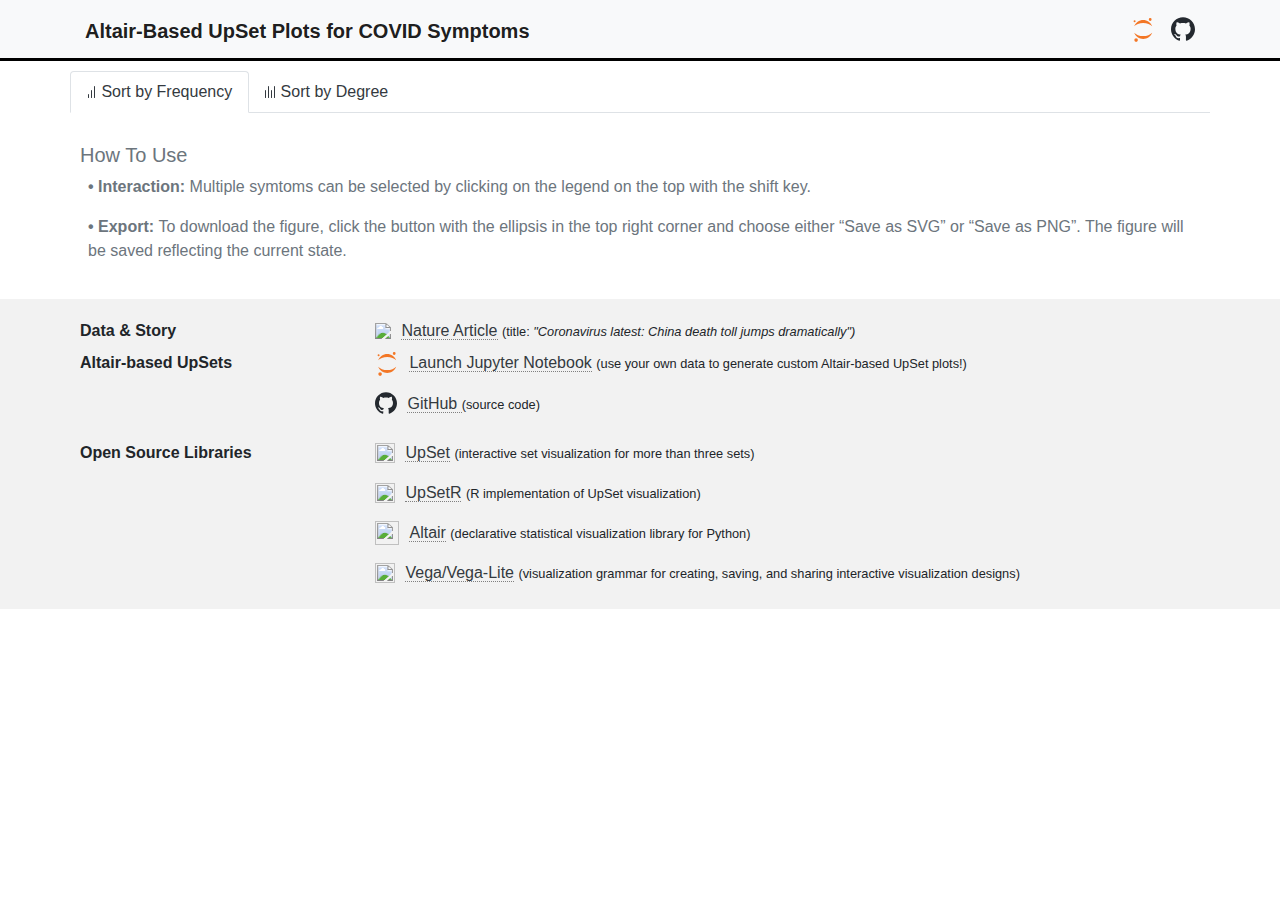
==== index.html @ c660b5dd "Add more customization options and responsive to mobile" ====
<!doctype html>
<html lang="en">

<head>
    <!-- Required meta tags -->
    <meta charset="utf-8">
    <meta name="viewport" content="width=device-width, initial-scale=1, shrink-to-fit=no">

    <!-- Bootstrap CSS -->
    <link rel="stylesheet" href="https://stackpath.bootstrapcdn.com/bootstrap/4.4.1/css/bootstrap.min.css"
        integrity="sha384-Vkoo8x4CGsO3+Hhxv8T/Q5PaXtkKtu6ug5TOeNV6gBiFeWPGFN9MuhOf23Q9Ifjh" crossorigin="anonymous">

    <!-- FontAwesome -->
    <link href="https://stackpath.bootstrapcdn.com/bootstrap/4.4.1/css/bootstrap.min.css" rel="stylesheet"
        integrity="sha384-Vkoo8x4CGsO3+Hhxv8T/Q5PaXtkKtu6ug5TOeNV6gBiFeWPGFN9MuhOf23Q9Ifjh" crossorigin="anonymous">

    <!-- Style -->
    <link rel="stylesheet" href="./css/index.css">

    <!-- My Vega Specs -->
    <script type="text/javascript" src="./vega/covid_symptoms_by_frequency_vega.js"></script>
    <script type="text/javascript" src="./vega/covid_symptoms_by_degree_vega.js"></script>

    <!-- Import Vega & Vega-Lite (does not have to be from CDN) -->
    <script src="https://cdn.jsdelivr.net/npm/vega@5.10.1"></script>
    <script src="https://cdn.jsdelivr.net/npm/vega-lite@4.10.4"></script>
    <script src="https://cdn.jsdelivr.net/npm/vega-embed@6.5.2"></script>

    <title>Altair-Based UpSet Plots for COVID Symptoms</title>
</head>

<body>
    <nav class="navbar navbar-light bg-light">
        <div class="container-xl">
            <a class="navbar-brand h1 mb-0 pb-0" href="#">
                Altair-Based UpSet Plots for COVID Symptoms
            </a>
            <span class="nav-item d-flex">
                <!-- <a class="nav-link text-dark pr-0 pl-0" style="margin-top:1px;" href="https://mybinder.org/v2/gh/hms-dbmi/upset-altair-notebook/master?filepath=UpSetAltair.ipynb" rel="nofollow">
                    <img src="https://camo.githubusercontent.com/483bae47a175c24dfbfc57390edd8b6982ac5fb3/68747470733a2f2f6d7962696e6465722e6f72672f62616467655f6c6f676f2e737667" alt="Binder" data-canonical-src="https://mybinder.org/badge_logo.svg" style="max-width:100%;">
                </a> -->
                <a class="nav-link text-dark pr-0 pl-0" style="margin-top:1px;"
                    href="https://mybinder.org/v2/gh/hms-dbmi/upset-altair-notebook/master?filepath=UpSetAltair.ipynb">
                    <svg role="img" xmlns="http://www.w3.org/2000/svg" width="24" height="24"
                    viewBox="0 0 24 24">
                        <title>Jupyter Notebook</title>
                        <path fill="#F37726" d="M12.2 18.1c-3.8 0-7.2-1.4-9-3.4.7 1.8 1.9 3.4 3.5 4.5s3.5 1.7 5.5 1.7 3.9-.6 5.5-1.7 2.8-2.7 3.5-4.5c-1.8 2-5.2 3.4-9 3.4zM12.2 4.9c3.8 0 7.2 1.4 9 3.4-.7-1.8-1.9-3.4-3.5-4.5C16 2.6 14.1 2 12.2 2c-2 0-3.9.6-5.5 1.7-1.6 1.2-2.8 2.7-3.5 4.6 1.8-2.1 5.1-3.4 9-3.4zM19.2.10000000000000009A1.4 1.4 0 1 0 19.2 2.9 1.4 1.4 0 1 0 19.2.10000000000000009zM5.1 20.3A1.8 1.8 0 1 0 5.1 23.900000000000002 1.8 1.8 0 1 0 5.1 20.3zM3.6 2.3A1 1 0 1 0 3.6 4.3 1 1 0 1 0 3.6 2.3z"/>
                    </svg>
                </a>
                <a class="nav-link text-dark pr-0" 
                    href="https://github.com/hms-dbmi/upset-altair-notebook">
                    <svg xmlns="http://www.w3.org/2000/svg" width="24" height="24"
                        viewBox="0 0 24 24">
                        <title>GitHub</title>
                        <path fill="#24292F" d="M12 .297c-6.63 0-12 5.373-12 12 0 5.303 3.438 9.8 8.205 11.385.6.113.82-.258.82-.577 0-.285-.01-1.04-.015-2.04-3.338.724-4.042-1.61-4.042-1.61C4.422 18.07 3.633 17.7 3.633 17.7c-1.087-.744.084-.729.084-.729 1.205.084 1.838 1.236 1.838 1.236 1.07 1.835 2.809 1.305 3.495.998.108-.776.417-1.305.76-1.605-2.665-.3-5.466-1.332-5.466-5.93 0-1.31.465-2.38 1.235-3.22-.135-.303-.54-1.523.105-3.176 0 0 1.005-.322 3.3 1.23.96-.267 1.98-.399 3-.405 1.02.006 2.04.138 3 .405 2.28-1.552 3.285-1.23 3.285-1.23.645 1.653.24 2.873.12 3.176.765.84 1.23 1.91 1.23 3.22 0 4.61-2.805 5.625-5.475 5.92.42.36.81 1.096.81 2.22 0 1.606-.015 2.896-.015 3.286 0 .315.21.69.825.57C20.565 22.092 24 17.592 24 12.297c0-6.627-5.373-12-12-12"/>
                    </svg>
                </a>
            </span>
        </div>
    </nav>

    <div class="container-xl nav-view">
        <ul class="nav nav-tabs">
            <li class="nav-item">
                <a class="nav-link text-dark active ml-0 pl-2" id="frequency-tab" data-toggle="tab"
                    href="#sort-by-frequency">
                    <svg class="bi bi-filter-right" width="18" height="18" viewBox="0 0 18 18" fill="currentColor" xmlns="http://www.w3.org/2000/svg">
                        <path transform="translate(20,0) rotate(90)" fill-rule="evenodd" d="M14 10.5a.5.5 0 00-.5-.5h-3a.5.5 0 000 1h3a.5.5 0 00.5-.5zm0-3a.5.5 0 00-.5-.5h-7a.5.5 0 000 1h7a.5.5 0 00.5-.5zm0-3a.5.5 0 00-.5-.5h-11a.5.5 0 000 1h11a.5.5 0 00.5-.5z" clip-rule="evenodd"/>
                      </svg>
                    Sort by Frequency
                </a>
            </li>
            <li class="nav-item">
                <a class="nav-link text-dark pl-2" id="degree-tab" data-toggle="tab" href="#sort-by-degree">
                    <svg class="bi bi-text-right" width="18" height="18" viewBox="0 0 18 18" fill="currentColor" xmlns="http://www.w3.org/2000/svg">
                        <g transform="translate(20,0) rotate(90)">
                        <path fill-rule="evenodd" d="M6 12.5a.5.5 0 01.5-.5h7a.5.5 0 010 1h-7a.5.5 0 01-.5-.5zm-4-3a.5.5 0 01.5-.5h11a.5.5 0 010 1h-11a.5.5 0 01-.5-.5zm4-3a.5.5 0 01.5-.5h7a.5.5 0 010 1h-7a.5.5 0 01-.5-.5zm-4-3a.5.5 0 01.5-.5h11a.5.5 0 010 1h-11a.5.5 0 01-.5-.5z" clip-rule="evenodd"/>
                    </g>
                    </svg>
                    
                    Sort by Degree
                </a>
            </li>
        </ul>
        <div class="tab-content">
            <div class="tab-pane fade show active" id="sort-by-frequency">
                <div id="upsetaltair-sort-by-frequency" class="vis-view"></div>
            </div>
            <div class="tab-pane fade" id="sort-by-degree">
                <div id="upsetaltair-sort-by-degree" class="vis-view"></div>
            </div>
            <div>
                <h5 class="text-muted">
                    How To Use
                </h5>
                <p class="text-muted ml-2">
                    <strong>• Interaction: </strong>Multiple symtoms can be selected by clicking on the legend on the top with the shift key.
                </p>
                <p class="text-muted ml-2">
                    <strong>• Export: </strong>To download the figure, click the button with the ellipsis in the top right corner and choose either “Save as SVG” or “Save as PNG”. The figure will be saved reflecting the current state.
                </p>
            </div>
        </div>
    </div>

    <div class="container-fluid external-source-view-wrapper">
        <div class="container-xl">
            <dl class="row external-source-view">
                <dt class="col-sm-3">Data & Story</dt>
                <dd class="col-sm-9">
                    <img src="https://www.nature.com/static/images/logos/nature-logo-40.21a62d60b0.svg" height="12px" style="margin-top: -1px;">
                    </img>
                    <a href="https://www.nature.com/articles/d41586-020-00154-w">Nature Article</a>
                    <small>(title: <em>"Coronavirus latest: China death toll jumps dramatically")</em></small>
                </dd>
                <dt class="col-sm-3">Altair-based UpSets</dt>
                <dd class="col-sm-9">
                    <p>
                        <svg 
                            xmlns="http://www.w3.org/2000/svg" 
                            
                            width="24" 
                            height="24"
                            viewBox="0 0 24 24">
                            <title>Jupyter Notebook</title>
                            <path fill="#F37726" d="M12.2 18.1c-3.8 0-7.2-1.4-9-3.4.7 1.8 1.9 3.4 3.5 4.5s3.5 1.7 5.5 1.7 3.9-.6 5.5-1.7 2.8-2.7 3.5-4.5c-1.8 2-5.2 3.4-9 3.4zM12.2 4.9c3.8 0 7.2 1.4 9 3.4-.7-1.8-1.9-3.4-3.5-4.5C16 2.6 14.1 2 12.2 2c-2 0-3.9.6-5.5 1.7-1.6 1.2-2.8 2.7-3.5 4.6 1.8-2.1 5.1-3.4 9-3.4zM19.2.10000000000000009A1.4 1.4 0 1 0 19.2 2.9 1.4 1.4 0 1 0 19.2.10000000000000009zM5.1 20.3A1.8 1.8 0 1 0 5.1 23.900000000000002 1.8 1.8 0 1 0 5.1 20.3zM3.6 2.3A1 1 0 1 0 3.6 4.3 1 1 0 1 0 3.6 2.3z"/>
                        </svg>
                        <a href="https://mybinder.org/v2/gh/hms-dbmi/upset-altair-notebook/master?filepath=UpSetAltair.ipynb">Launch Jupyter Notebook</a>
                        <small>(use your own data to generate custom Altair-based UpSet plots!)</small>
                        <!-- <a href="https://mybinder.org/v2/gh/hms-dbmi/upset-altair-notebook/master?filepath=UpSetAltair.ipynb" style="margin-left: 3px;" rel="nofollow">
                            <img src="https://camo.githubusercontent.com/483bae47a175c24dfbfc57390edd8b6982ac5fb3/68747470733a2f2f6d7962696e6465722e6f72672f62616467655f6c6f676f2e737667" alt="Binder" data-canonical-src="https://mybinder.org/badge_logo.svg" style="max-width:100%;">
                        </a> -->
                    </p>
                    <p>
                        <svg 
                            xmlns="http://www.w3.org/2000/svg" 
                            style="margin-bottom:3px" 
                            width="22" 
                            height="22"
                            viewBox="0 0 24 24">
                            <title>GitHub</title>
                            <path fill="#24292F" d="M12 .297c-6.63 0-12 5.373-12 12 0 5.303 3.438 9.8 8.205 11.385.6.113.82-.258.82-.577 0-.285-.01-1.04-.015-2.04-3.338.724-4.042-1.61-4.042-1.61C4.422 18.07 3.633 17.7 3.633 17.7c-1.087-.744.084-.729.084-.729 1.205.084 1.838 1.236 1.838 1.236 1.07 1.835 2.809 1.305 3.495.998.108-.776.417-1.305.76-1.605-2.665-.3-5.466-1.332-5.466-5.93 0-1.31.465-2.38 1.235-3.22-.135-.303-.54-1.523.105-3.176 0 0 1.005-.322 3.3 1.23.96-.267 1.98-.399 3-.405 1.02.006 2.04.138 3 .405 2.28-1.552 3.285-1.23 3.285-1.23.645 1.653.24 2.873.12 3.176.765.84 1.23 1.91 1.23 3.22 0 4.61-2.805 5.625-5.475 5.92.42.36.81 1.096.81 2.22 0 1.606-.015 2.896-.015 3.286 0 .315.21.69.825.57C20.565 22.092 24 17.592 24 12.297c0-6.627-5.373-12-12-12"/>
                        </svg>
                        <a href="https://github.com/hms-dbmi/upset-altair-notebook">
                            GitHub
                        </a>
                        <small>(source code)</small>
                    </p>
                </dd>
            
                <dt class="col-sm-3">Open Source Libraries</dt>
                <dd class="col-sm-9">
                    <p>
                        <img src="http://caleydo.org/assets/images/logos/caleydo_c.svg" width="20px" height="20px" style="margin-top: -1px;">
                        </img>
                        <a href="http://caleydo.org/tools/upset/">UpSet</a>
                        <small>(interactive set visualization for more than three sets)</small>
                    </p>
                    <p>
                        <img src="http://caleydo.org/assets/images/logos/caleydo_c.svg" width="20px" height="20px" style="margin-top: -1px;">
                        </img>
                        <a href="https://github.com/hms-dbmi/UpSetR">UpSetR</a>
                        <small>(R implementation of UpSet visualization)</small>
                    </p>
                    <p>
                        <img src="https://altair-viz.github.io/_static/altair-logo-light.png" width="24px" height="24px" style="margin-top: -1px;">
                        </img>
                        <a href="https://altair-viz.github.io">Altair</a>
                        <small>(declarative statistical visualization library for Python)</small>
                    </p>
                    <p>
                        <img src="https://github.com/vega/logos/raw/master/assets/VG_Color@64.png?raw=true" width="20px" height="20px" style="margin-top: -1px;">
                        </img>
                        <a href="https://vega.github.io/vega/">Vega/Vega-Lite</a>
                        <small>(visualization grammar for creating, saving, and sharing interactive visualization designs)</small>
                    </p>
                </dd>
            </dl>
        </div>
    </div>
    

    <script type="text/javascript">
        vegaEmbed('#upsetaltair-sort-by-frequency', upsetaltair_sort_by_frequency_spec);
        vegaEmbed('#upsetaltair-sort-by-degree', upsetaltair_sort_by_degree_spec);
    </script>

    <!-- Bootstrap JS -->
    <script src="https://code.jquery.com/jquery-3.4.1.slim.min.js"
        integrity="sha384-J6qa4849blE2+poT4WnyKhv5vZF5SrPo0iEjwBvKU7imGFAV0wwj1yYfoRSJoZ+n"
        crossorigin="anonymous"></script>
    <script src="https://cdn.jsdelivr.net/npm/popper.js@1.16.0/dist/umd/popper.min.js"
        integrity="sha384-Q6E9RHvbIyZFJoft+2mJbHaEWldlvI9IOYy5n3zV9zzTtmI3UksdQRVvoxMfooAo"
        crossorigin="anonymous"></script>
    <script src="https://stackpath.bootstrapcdn.com/bootstrap/4.4.1/js/bootstrap.min.js"
        integrity="sha384-wfSDF2E50Y2D1uUdj0O3uMBJnjuUD4Ih7YwaYd1iqfktj0Uod8GCExl3Og8ifwB6"
        crossorigin="anonymous"></script>
</body>

</html>
---- css/index.css ----
.navbar {
    border-bottom: 3px solid black;
}

.navbar-brand {
    font-weight: 700;
}

.nav-view {
    padding-top: 10px;
    padding-bottom: 10px;
    padding-left: 0px;
    padding-right: 0px;
}

.nav-tabs .nav-item.show .nav-link, 
.nav-tabs .nav-link.active {
    font-weight: 500;
}

.tab-content {
    padding-top: 20px;
    padding-left: 10px;
    padding-right: 10px;
    padding-bottom: 10px;
    overflow: auto;
}

#sort-by-frequency,
#sort-by-degree {
    padding-top:10px;
    text-align: center;
}

.external-source-view-wrapper {
    background-color: #F2F2F2;
    /* border-top: 2px solid black; */
    padding-top: 20px;
}

.external-source-view {
    padding-left: 10px;
    padding-right: 10px;
    margin-bottom: 0px;
}

.external-source-view a {
    margin-left: 6px;
    font-weight: 400;
    border-bottom: 1px dotted gray;
    color: #343a40;
    text-decoration: none;
}
  
.external-source-view a:hover {
    font-weight: 400;
    border-bottom: 2px dotted black;
    color: #343a40;
    text-decoration: none;
}

.row dt,
.rot dd {
    padding-left: 0px;
    padding-right: 0px;
}

.row dt {
    margin-bottom: 5px;
}

@media screen and (max-width: 576px) {
    canvas {
        max-width: 100%;
        max-height: 100%;
    } 
    .vis-view {
        width: 476px;
        height: 366px;
    }
    /* #upsetaltair-sort-by-frequency canvas,
    #upsetaltair-sort-by-degree canvas {
       width: 400px;
    } */
 }
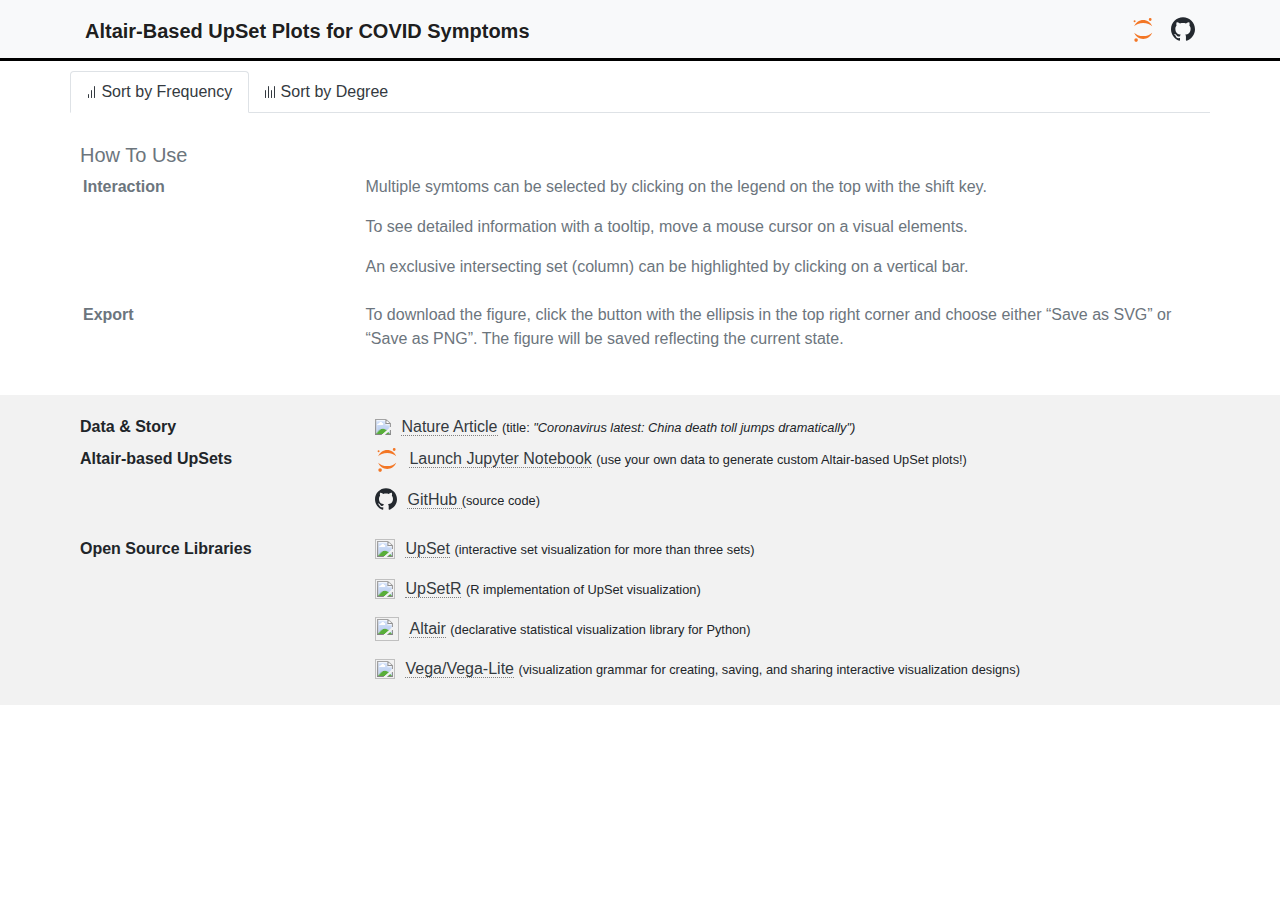
==== commit 88575915: "Add interactivity" ====
--- a/index.html
+++ b/index.html
@@ -93,12 +93,16 @@
                 <h5 class="text-muted">
                     How To Use
                 </h5>
-                <p class="text-muted ml-2">
-                    <strong>• Interaction: </strong>Multiple symtoms can be selected by clicking on the legend on the top with the shift key.
-                </p>
-                <p class="text-muted ml-2">
-                    <strong>• Export: </strong>To download the figure, click the button with the ellipsis in the top right corner and choose either “Save as SVG” or “Save as PNG”. The figure will be saved reflecting the current state.
-                </p>
+                <dl class="row external-source-view">
+                    <dt class="col-sm-3 text-muted pl-2">Interaction</dt>
+                    <dd class="col-sm-9 text-muted pl-2">
+                        <p>Multiple symtoms can be selected by clicking on the legend on the top with the shift key.</p>
+                        <p>To see detailed information with a tooltip, move a mouse cursor on a visual elements.</p>
+                        <p>An exclusive intersecting set (column) can be highlighted by clicking on a vertical bar.</p>
+                    </dd>
+                    <dt class="col-sm-3 text-muted pl-2">Export</dt>
+                    <dd class="col-sm-9 text-muted pl-2"><p>To download the figure, click the button with the ellipsis in the top right corner and choose either “Save as SVG” or “Save as PNG”. The figure will be saved reflecting the current state.</p></dd>
+                </dl>
             </div>
         </div>
     </div>
--- a/css/index.css
+++ b/css/index.css
@@ -78,8 +78,4 @@
         width: 476px;
         height: 366px;
     }
-    /* #upsetaltair-sort-by-frequency canvas,
-    #upsetaltair-sort-by-degree canvas {
-       width: 400px;
-    } */
  }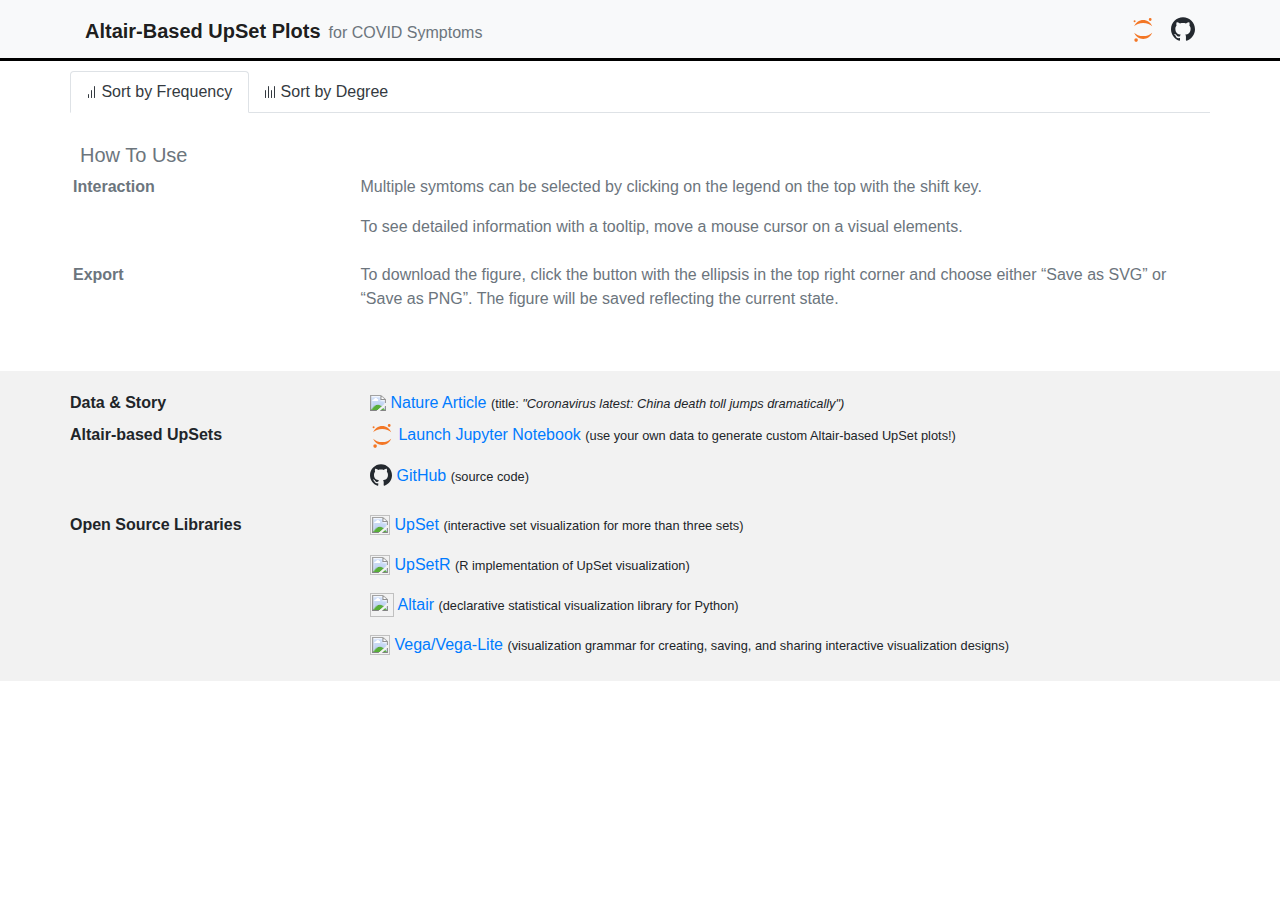
==== commit 424ed603: "Update binder link and highlighting color" ====
--- a/index.html
+++ b/index.html
@@ -32,15 +32,15 @@
 <body>
     <nav class="navbar navbar-light bg-light">
         <div class="container-xl">
-            <a class="navbar-brand h1 mb-0 pb-0" href="#">
-                Altair-Based UpSet Plots for COVID Symptoms
+            <a class="navbar-brand h1 mb-0 pb-0 mr-2 text-truncate" style="max-width: 100%;" href="#">
+                Altair-Based UpSet Plots
             </a>
+            <span class="navbar-brand text-muted h1 mb-0 pb-0 mr-auto">
+                <small>for COVID Symptoms</small>
+            </span>
             <span class="nav-item d-flex">
-                <!-- <a class="nav-link text-dark pr-0 pl-0" style="margin-top:1px;" href="https://mybinder.org/v2/gh/hms-dbmi/upset-altair-notebook/master?filepath=UpSetAltair.ipynb" rel="nofollow">
-                    <img src="https://camo.githubusercontent.com/483bae47a175c24dfbfc57390edd8b6982ac5fb3/68747470733a2f2f6d7962696e6465722e6f72672f62616467655f6c6f676f2e737667" alt="Binder" data-canonical-src="https://mybinder.org/badge_logo.svg" style="max-width:100%;">
-                </a> -->
                 <a class="nav-link text-dark pr-0 pl-0" style="margin-top:1px;"
-                    href="https://mybinder.org/v2/gh/hms-dbmi/upset-altair-notebook/master?filepath=UpSetAltair.ipynb">
+                    href="https://mybinder.org/v2/gh/hms-dbmi/upset-altair-notebook/4c1efc07a7c3ed513e048bf9c2f4d96917a21fad">
                     <svg role="img" xmlns="http://www.w3.org/2000/svg" width="24" height="24"
                     viewBox="0 0 24 24">
                         <title>Jupyter Notebook</title>
@@ -93,12 +93,12 @@
                 <h5 class="text-muted">
                     How To Use
                 </h5>
-                <dl class="row external-source-view">
+                <dl class="row info-view">
                     <dt class="col-sm-3 text-muted pl-2">Interaction</dt>
                     <dd class="col-sm-9 text-muted pl-2">
                         <p>Multiple symtoms can be selected by clicking on the legend on the top with the shift key.</p>
                         <p>To see detailed information with a tooltip, move a mouse cursor on a visual elements.</p>
-                        <p>An exclusive intersecting set (column) can be highlighted by clicking on a vertical bar.</p>
+                        <!-- <p>An exclusive intersecting set (column) can be highlighted by clicking on a vertical bar.</p> -->
                     </dd>
                     <dt class="col-sm-3 text-muted pl-2">Export</dt>
                     <dd class="col-sm-9 text-muted pl-2"><p>To download the figure, click the button with the ellipsis in the top right corner and choose either “Save as SVG” or “Save as PNG”. The figure will be saved reflecting the current state.</p></dd>
@@ -109,7 +109,7 @@
 
     <div class="container-fluid external-source-view-wrapper">
         <div class="container-xl">
-            <dl class="row external-source-view">
+            <dl class="row info-view">
                 <dt class="col-sm-3">Data & Story</dt>
                 <dd class="col-sm-9">
                     <img src="https://www.nature.com/static/images/logos/nature-logo-40.21a62d60b0.svg" height="12px" style="margin-top: -1px;">
@@ -129,11 +129,8 @@
                             <title>Jupyter Notebook</title>
                             <path fill="#F37726" d="M12.2 18.1c-3.8 0-7.2-1.4-9-3.4.7 1.8 1.9 3.4 3.5 4.5s3.5 1.7 5.5 1.7 3.9-.6 5.5-1.7 2.8-2.7 3.5-4.5c-1.8 2-5.2 3.4-9 3.4zM12.2 4.9c3.8 0 7.2 1.4 9 3.4-.7-1.8-1.9-3.4-3.5-4.5C16 2.6 14.1 2 12.2 2c-2 0-3.9.6-5.5 1.7-1.6 1.2-2.8 2.7-3.5 4.6 1.8-2.1 5.1-3.4 9-3.4zM19.2.10000000000000009A1.4 1.4 0 1 0 19.2 2.9 1.4 1.4 0 1 0 19.2.10000000000000009zM5.1 20.3A1.8 1.8 0 1 0 5.1 23.900000000000002 1.8 1.8 0 1 0 5.1 20.3zM3.6 2.3A1 1 0 1 0 3.6 4.3 1 1 0 1 0 3.6 2.3z"/>
                         </svg>
-                        <a href="https://mybinder.org/v2/gh/hms-dbmi/upset-altair-notebook/master?filepath=UpSetAltair.ipynb">Launch Jupyter Notebook</a>
+                        <a href="https://mybinder.org/v2/gh/hms-dbmi/upset-altair-notebook/4c1efc07a7c3ed513e048bf9c2f4d96917a21fad">Launch Jupyter Notebook</a>
                         <small>(use your own data to generate custom Altair-based UpSet plots!)</small>
-                        <!-- <a href="https://mybinder.org/v2/gh/hms-dbmi/upset-altair-notebook/master?filepath=UpSetAltair.ipynb" style="margin-left: 3px;" rel="nofollow">
-                            <img src="https://camo.githubusercontent.com/483bae47a175c24dfbfc57390edd8b6982ac5fb3/68747470733a2f2f6d7962696e6465722e6f72672f62616467655f6c6f676f2e737667" alt="Binder" data-canonical-src="https://mybinder.org/badge_logo.svg" style="max-width:100%;">
-                        </a> -->
                     </p>
                     <p>
                         <svg 
